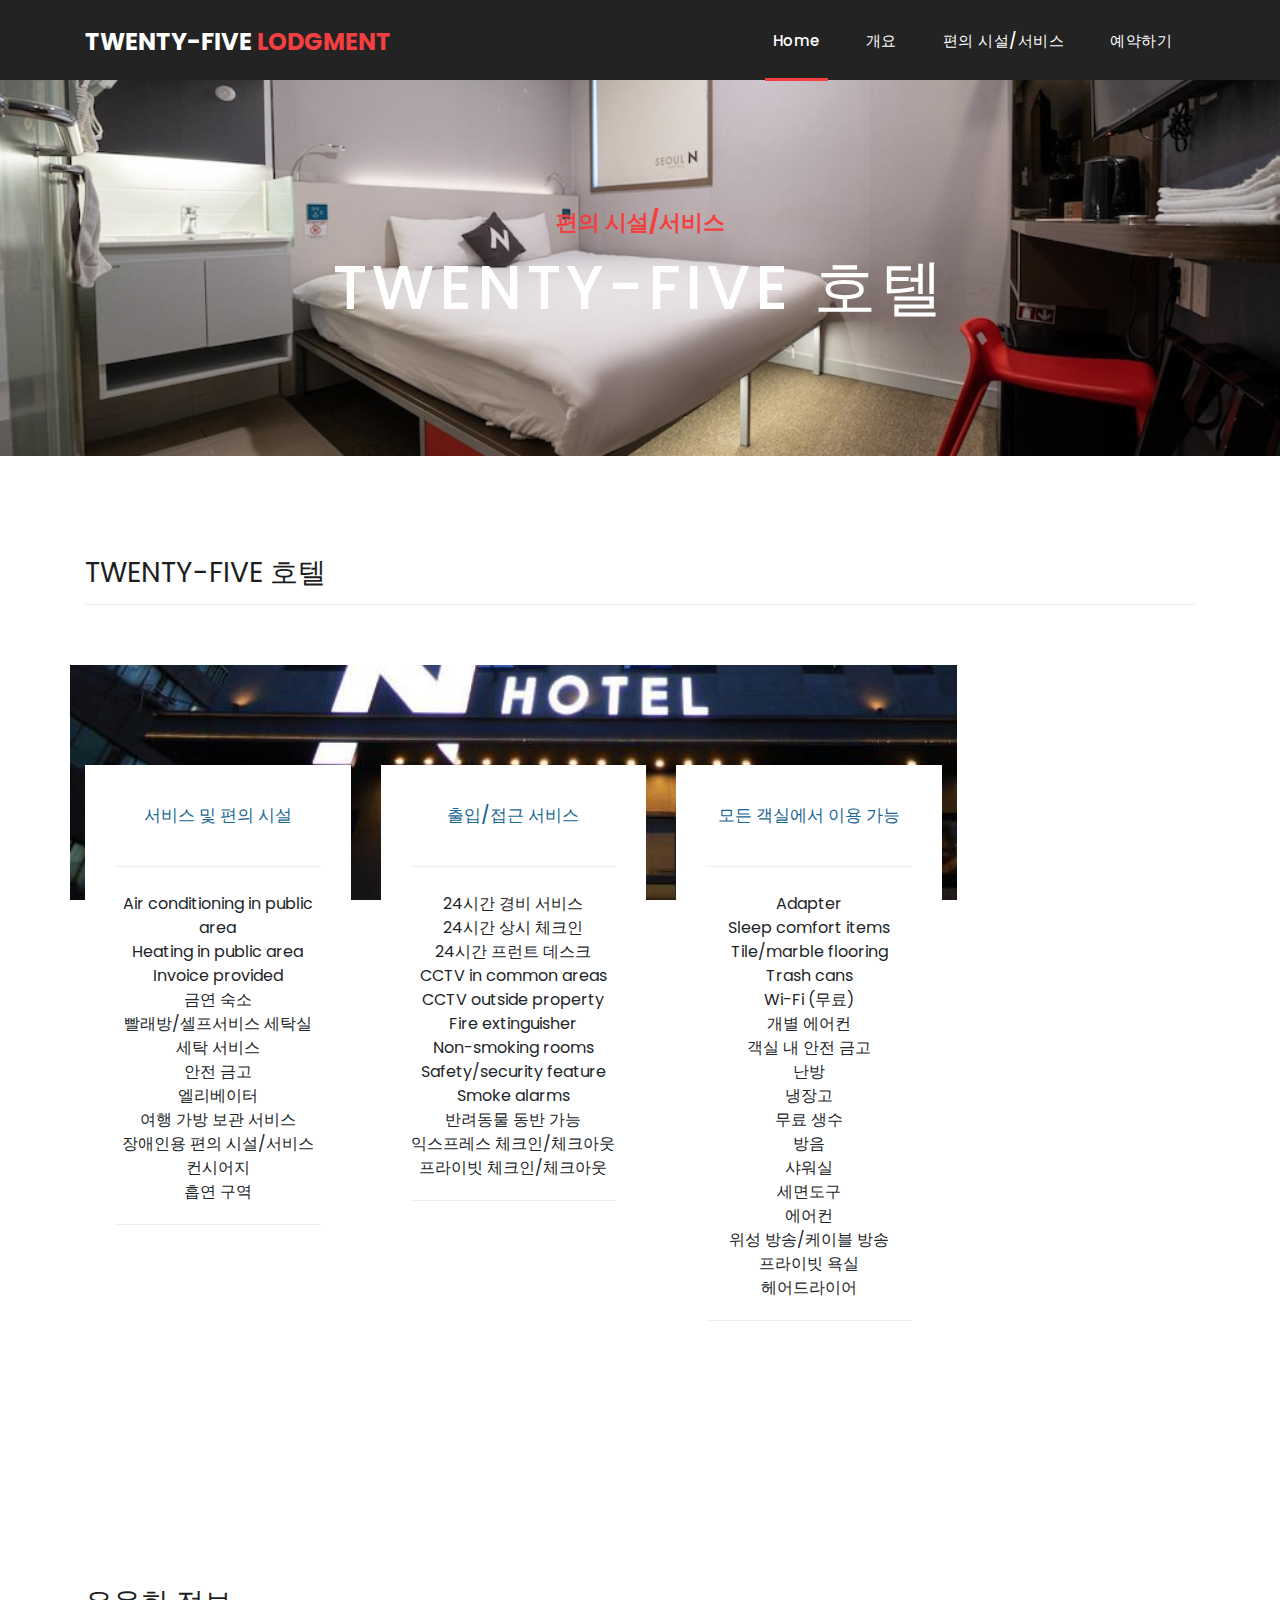
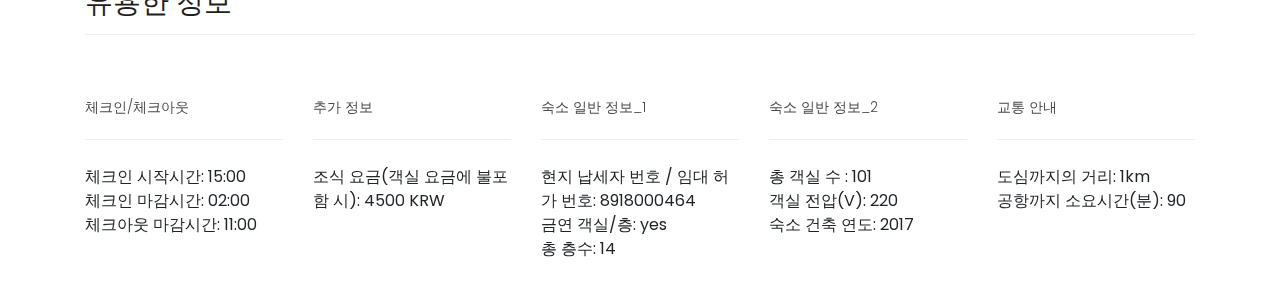
==== about.html @ 6b6ab7ff "직접 추가" ====
<!DOCTYPE html>
<html lang="en">

<head>

  <meta charset="utf-8">
  <meta name="viewport" content="width=device-width, initial-scale=1, shrink-to-fit=no">
  <meta name="description" content="">
  <meta name="author" content="">
  <link href="https://fonts.googleapis.com/css?family=Poppins:100,200,300,400,500,600,700,800,900&display=swap"
    rel="stylesheet">

  <title>Twenty-Five Lodgment - 편의시설/서비스</title>

  <!-- Bootstrap core CSS -->
  <link href="vendor/bootstrap/css/bootstrap.min.css" rel="stylesheet">
  <!--

TemplateMo 546 Sixteen Clothing

https://templatemo.com/tm-546-sixteen-clothing

-->

  <!-- Additional CSS Files -->
  <link rel="stylesheet" href="assets/css/fontawesome.css">
  <link rel="stylesheet" href="assets/css/templatemo-sixteen.css">
  <link rel="stylesheet" href="assets/css/owl.css">

</head>

<body>

  <!-- ***** Preloader Start ***** -->
  <div id="preloader">
    <div class="jumper">
      <div></div>
      <div></div>
      <div></div>
    </div>
  </div>
  <!-- ***** Preloader End ***** -->

  <!-- Header -->
  <header class="">
    <nav class="navbar navbar-expand-lg">
      <div class="container">
        <a class="navbar-brand" href="index.html">
          <h2>Twenty-Five <em>Lodgment</em></h2>
        </a>
        <button class="navbar-toggler" type="button" data-toggle="collapse" data-target="#navbarResponsive"
          aria-controls="navbarResponsive" aria-expanded="false" aria-label="Toggle navigation">
          <span class="navbar-toggler-icon"></span>
        </button>
        <div class="collapse navbar-collapse" id="navbarResponsive">
          <ul class="navbar-nav ml-auto">
            <li class="nav-item active">
              <a class="nav-link" href="index.html">Home
                <span class="sr-only">(current)</span>
              </a>
            </li>
            <li class="nav-item">
              <a class="nav-link" href="products.html">개요</a>
            </li>
            <li class="nav-item">
              <a class="nav-link" href="about.html">편의 시설/서비스</a>
            </li>
            <li class="nav-item">
              <a class="nav-link" href="contact.html">예약하기</a>
            </li>
          </ul>
        </div>
      </div>
    </nav>
  </header>

  <!-- Page Content -->
  <div class="page-heading about-heading header-text">
    <div class="container">
      <div class="row">
        <div class="col-md-12">
          <div class="text-content">
            <h4>편의 시설/서비스</h4>
            <h2>TWENTY-FIVE 호텔</h2>
          </div>
        </div>
      </div>
    </div>
  </div>


  <div class="best-features about-features">
    <div class="container">
      <div class="row">
        <div class="col-md-12">
          <div class="section-heading">
            <h2>TWENTY-FIVE 호텔</h2>
          </div>
        </div>



        <div class="services">
          <div class="container">
            <div class="row">

              <div class="col-md-4">
                <div class="service-item">


                  <div class="down-content">
                    <h4>서비스 및 편의 시설</h4>
                    <p>
                    <ul>
                      <li>Air conditioning in public area</li>
                      <li>Heating in public area</li>
                      <li>Invoice provided</li>
                      <li>금연 숙소</li>
                      <li>빨래방/셀프서비스 세탁실</li>
                      <li>세탁 서비스</li>
                      <li>안전 금고</li>
                      <li>엘리베이터</li>
                      <li>여행 가방 보관 서비스</li>
                      <li>장애인용 편의 시설/서비스</li>
                      <li>컨시어지</li>
                      <li>흡연 구역</li>
                    </ul>
                    </p>
                  </div>
                </div>
              </div>


              <div class="col-md-4">
                <div class="service-item">


                  <div class="down-content">
                    <h4>출입/접근 서비스</h4>
                    <p>
                    <ul>
                      <li>24시간 경비 서비스</li>
                      <li>24시간 상시 체크인</li>
                      <li>24시간 프런트 데스크</li>
                      <li>CCTV in common areas</li>
                      <li>CCTV outside property</li>
                      <li>Fire extinguisher</li>
                      <li>Non-smoking rooms</li>
                      <li>Safety/security feature</li>
                      <li>Smoke alarms</li>
                      <li>반려동물 동반 가능</li>
                      <li>익스프레스 체크인/체크아웃</li>
                      <li>프라이빗 체크인/체크아웃</li>
                    </ul>
                    </p>


                  </div>
                </div>
              </div>
              <div class="col-md-4">
                <div class="service-item">


                  <div class="down-content">
                    <h4>모든 객실에서 이용 가능</h4>
                    <p>
                    <ul>
                      <li>Adapter</li>
                      <li>Sleep comfort items</li>
                      <li>Tile/marble flooring</li>
                      <li>Trash cans</li>
                      <li>Wi-Fi (무료)</li>
                      <li>개별 에어컨</li>
                      <li>객실 내 안전 금고</li>
                      <li>난방</li>
                      <li>냉장고</li>
                      <li>무료 생수</li>
                      <li>방음</li>
                      <li>샤워실</li>
                      <li>세면도구</li>
                      <li>에어컨</li>
                      <li>위성 방송/케이블 방송</li>
                      <li>프라이빗 욕실</li>
                      <li>헤어드라이어</li>
                    </ul>
                    </p>
                  </div>
                </div>
              </div>
            </div>
          </div>
        </div>


        <div class="happy-clients">
          <div class="container">
            <div class="row">
              <div class="col-md-12">
                <div class="section-heading">
                  <h2>유용한 정보</h2>
                </div>
              </div>

              <div class="col-md-12">
                <div class="owl-clients owl-carousel">
                  <div class="client-item">
                    <p>체크인/체크아웃</p>체크인 시작시간: 15:00<br>체크인 마감시간: 02:00<br>체크아웃 마감시간: 11:00
                  </div>

                  <div class="client-item">
                    <p>추가 정보</p>조식 요금(객실 요금에 불포함 시): 4500 KRW
                  </div>

                  <div class="client-item">
                    <p>숙소 일반 정보_1</p>현지 납세자 번호 / 임대 허가 번호: 8918000464<br>금연 객실/층: yes<br>총 층수: 14
                  </div>

                  <div class="client-item">
                    <p>숙소 일반 정보_2</p>총 객실 수 : 101<br>객실 전압(V): 220<br>숙소 건축 연도: 2017
                  </div>

                  <div class="client-item">
                    <p>교통 안내</p>도심까지의 거리: 1km<br>공항까지 소요시간(분): 90
                  </div>

                </div>
              </div>
            </div>
          </div>
        </div>


        <!-- Bootstrap core JavaScript -->
        <script src="vendor/jquery/jquery.min.js"></script>
        <script src="vendor/bootstrap/js/bootstrap.bundle.min.js"></script>


        <!-- Additional Scripts -->
        <script src="assets/js/custom.js"></script>
        <script src="assets/js/owl.js"></script>
        <script src="assets/js/slick.js"></script>
        <script src="assets/js/isotope.js"></script>
        <script src="assets/js/accordions.js"></script>


        <script language="text/Javascript">
          cleared[0] = cleared[1] = cleared[2] = 0; //set a cleared flag for each field
          function clearField(t) {                   //declaring the array outside of the
            if (!cleared[t.id]) {                      // function makes it static and global
              cleared[t.id] = 1;  // you could use true and false, but that's more typing
              t.value = '';         // with more chance of typos
              t.style.color = '#fff';
            }
          }
        </script>


</body>

</html>
---- assets/css/templatemo-sixteen.css ----
/*

TemplateMo 546 Sixteen Clothing

https://templatemo.com/tm-546-sixteen-clothing

*/
body {
  font-family: 'Poppins', sans-serif;
  overflow-x: hidden;
  text-rendering: optimizeLegibility;
  -webkit-font-smoothing: antialiased;
  -moz-osx-font-smoothing: grayscale;
}
p {
	margin-bottom: 0px;
	font-size: 14px;
	font-weight: 300;
	color: #4a4a4a;
	line-height: 24px;
}
a {
	text-decoration: none!important;
}
ul {
	padding: 0;
	margin: 0;
	list-style: none;
}

h1,h2,h3,h4,h5,h6 {
	margin: 0px;
}

ul.social-icons li {
	display: inline-block;
	margin-right: 3px;
}

ul.social-icons li:last-child {
	margin-right: 0px;
}

ul.social-icons li a {
	width: 50px;
	height: 50px;
	display: inline-block;
	line-height: 50px;
	background-color: #eee;
	color: #121212;
	font-size: 18px;
	text-align: center;
	transition: all .3s;
}

ul.social-icons li a:hover {
	background-color: #f33f3f;
	color: #fff;
}

a.filled-button {
	background-color: #f33f3f;
	color: #fff;
	font-size: 14px;
	text-transform: capitalize;
	font-weight: 300;
	padding: 10px 20px;
	border-radius: 5px;
	display: inline-block;
	transition: all 0.3s;
}

a.filled-button:hover {
	background-color: #121212;
	color: #fff;
}

.section-heading {
	text-align: left;
	margin-bottom: 60px;
	border-bottom: 1px solid #eee;
}

.section-heading h2 {
	font-size: 28px;
	font-weight: 400;
	color: #1e1e1e;
	margin-bottom: 15px;
}

.products-heading {
	background-image: url(../images/products-heading.jpg);
}

.about-heading {
	background-image: url(../images/about-heading.jpg);
}

.contact-heading {
	background-image: url(../images/contact-heading.jpg);
}

.page-heading {
	padding: 210px 0px 130px 0px;
	text-align: center;
	background-position: center center;
	background-repeat: no-repeat;
	background-size: cover;
}

.page-heading .text-content h4 {
	color: #f33f3f;
	font-size: 22px;
	text-transform: uppercase;
	font-weight: 700;
	margin-bottom: 15px;
}

.page-heading .text-content h2 {
	color: #fff;
	font-size: 62px;
	text-transform: uppercase;
	letter-spacing: 5px;
}

#preloader {
  overflow: hidden;
  background: #f33f3f;
  left: 0;
  right: 0;
  top: 0;
  bottom: 0;
  position: fixed;
  z-index: 9999999;
  color: #fff;
}

#preloader .jumper {
  left: 0;
  top: 0;
  right: 0;
  bottom: 0;
  display: block;
  position: absolute;
  margin: auto;
  width: 50px;
  height: 50px;
}

#preloader .jumper > div {
  background-color: #fff;
  width: 10px;
  height: 10px;
  border-radius: 100%;
  -webkit-animation-fill-mode: both;
  animation-fill-mode: both;
  position: absolute;
  opacity: 0;
  width: 50px;
  height: 50px;
  -webkit-animation: jumper 1s 0s linear infinite;
  animation: jumper 1s 0s linear infinite;
}

#preloader .jumper > div:nth-child(2) {
  -webkit-animation-delay: 0.33333s;
  animation-delay: 0.33333s;
}

#preloader .jumper > div:nth-child(3) {
  -webkit-animation-delay: 0.66666s;
  animation-delay: 0.66666s;
}

@-webkit-keyframes jumper {
  0% {
    opacity: 0;
    -webkit-transform: scale(0);
    transform: scale(0);
  }
  5% {
    opacity: 1;
  }
  100% {
    -webkit-transform: scale(1);
    transform: scale(1);
    opacity: 0;
  }
}

@keyframes jumper {
  0% {
    opacity: 0;
    -webkit-transform: scale(0);
    transform: scale(0);
  }
  5% {
    opacity: 1;
  }
  100% {
    opacity: 0;
  }
}


/* Header Style */
header {
	position: absolute;
	z-index: 99999;
	width: 100%;
	height: 80px;
	background-color: #232323;
	-webkit-transition: all 0.3s ease-in-out 0s;
    -moz-transition: all 0.3s ease-in-out 0s;
    -o-transition: all 0.3s ease-in-out 0s;
    transition: all 0.3s ease-in-out 0s;
}
header .navbar {
	padding: 17px 0px;
}
.background-header .navbar {
	padding: 17px 0px;
}
.background-header {
	top: 0;
	position: fixed;
	background-color: #fff!important;
	box-shadow: 0px 1px 10px rgba(0,0,0,0.1);
}
.background-header .navbar-brand h2 {
	color: #121212!important;
}
.background-header .navbar-nav a.nav-link {
	color: #1e1e1e!important;
}
.background-header .navbar-nav .nav-link:hover,
.background-header .navbar-nav .active>.nav-link,
.background-header .navbar-nav .nav-link.active,
.background-header .navbar-nav .nav-link.show,
.background-header .navbar-nav .show>.nav-link {
	color: #f33f3f!important;
}
.navbar .navbar-brand {
	float: 	left;
	margin-top: -12px;
	outline: none;
}
.navbar .navbar-brand h2 {
	color: #fff;
	text-transform: uppercase;
	font-size: 24px;
	font-weight: 700;
	-webkit-transition: all .3s ease 0s;
    -moz-transition: all .3s ease 0s;
    -o-transition: all .3s ease 0s;
    transition: all .3s ease 0s;
}
.navbar .navbar-brand h2 em {
	font-style: normal;
	color: #f33f3f;
}
#navbarResponsive {
	z-index: 999;
}
.navbar-collapse {
	text-align: center;
}
.navbar .navbar-nav .nav-item {
	margin: 0px 15px;
}
.navbar .navbar-nav a.nav-link {
	text-transform: capitalize;
	font-size: 15px;
	font-weight: 500;
	letter-spacing: 0.5px;
	color: #fff;
	transition: all 0.5s;
	margin-top: 5px;
}
.navbar .navbar-nav .nav-link:hover,
.navbar .navbar-nav .active>.nav-link,
.navbar .navbar-nav .nav-link.active,
.navbar .navbar-nav .nav-link.show,
.navbar .navbar-nav .show>.nav-link {
	color: #fff;
	padding-bottom: 25px;
	border-bottom: 3px solid #f33f3f;
}
.navbar .navbar-toggler-icon {
	background-image: none;
}
.navbar .navbar-toggler {
	border-color: #fff;
	background-color: #fff;	
	height: 36px;
	outline: none;
	border-radius: 0px;
	position: absolute;
	right: 30px;
	top: 20px;
}
.navbar .navbar-toggler-icon:after {
	content: '\f0c9';
	color: #f33f3f;
	font-size: 18px;
	line-height: 26px;
	font-family: 'FontAwesome';
}



/* Banner Style */
.banner {
	position: relative;
	text-align: center;
	padding-top: 80px;
}

.banner-item-01 {
	padding: 300px 0px;
	background-image: url(../images/slide_01.jpg);
	background-size: cover;
	background-repeat: no-repeat;
	background-position: center center;
}

.banner-item-02 {
	padding: 300px 0px;
	background-image: url(../images/slide_02.jpg);
	background-size: cover;
	background-repeat: no-repeat;
	background-position: center center;
}

.banner-item-03 {
	padding: 300px 0px;
	background-image: url(../images/slide_03.jpg);
	background-size: cover;
	background-repeat: no-repeat;
	background-position: center center;
}

.banner .banner-item {
	max-height: 600px;
}

.banner .text-content {
	position: absolute;
	top: 50%;
	transform: translateY(-50%);
	text-align: center;
	width: 100%;
}

.banner .text-content h4 {
	color: #f33f3f;
	font-size: 22px;
	text-transform: uppercase;
	font-weight: 700;
	margin-bottom: 15px;
}

.banner .text-content h2 {
	color: #fff;
	font-size: 62px;
	text-transform: uppercase;
	letter-spacing: 5px;
}

.owl-banner .owl-dots .owl-dot {
  border-radius: 3px;
}
.owl-banner .owl-dots {
    display: -webkit-box;
    display: -webkit-flex;
    display: -ms-flexbox;
    display: flex;
    -ms-flex-pack: center;
    -webkit-justify-content: center;
    justify-content: center;
    position: absolute;
    left: 50%;
    transform: translateX(-50%);
    bottom: 30px;
}
.owl-banner .owl-dots .owl-dot {
    width: 10px;
    height: 10px;
    border-radius: 50%;
    margin: 0 10px;
    background-color: #fff;
    opacity: 0.5;
}
.owl-banner .owl-dots .owl-dot:focus {
    outline: none
}
.owl-banner .owl-dots .owl-dot.active {
    background-color: #fff;
    opacity: 1;
}



/* Latest Produtcs */

.latest-products {
	margin-top: 100px;
}

.latest-products .section-heading a {
	float: right;
	margin-top: -35px;
	text-transform: uppercase;
	font-size: 13px;
	font-weight: 700;
	color: #f33f3f;
}

.product-item {
	border: 1px solid #eee;
	margin-bottom: 30px;
}

.product-item .down-content {
	padding: 30px;
	position: relative;
}

.product-item img {
	width: 100%;
	overflow: hidden;
}

.product-item .down-content h4 {
	font-size: 17px;
	color: #1a6692;
	margin-bottom: 20px;
}

.product-item .down-content h6 {
	position: absolute;
	top: 30px;
	right: 30px;
	font-size: 18px;
	color: #121212;
}

.product-item .down-content p {
	margin-bottom: 20px;
}

.product-item .down-content ul li {
	display: inline-block;
}

.product-item .down-content ul li i {
	color: #f33f3f;
	font-size: 14px;
}

.product-item .down-content span {
	position: absolute;
	right: 30px;
	bottom: 30px;
	font-size: 13px;
	color: #f33f3f;
	font-weight: 500;
}




/* Best Features */

.about-features {
	margin-top: 100px!important;
}

.about-features p {
	border-bottom: 1px solid #eee;
	padding-bottom: 20px;
}

.about-features .container .row {
	padding-bottom: 0px!important;
	border-bottom: none!important;
}

.best-features {
	margin-top: 50px;
}

.best-features .container .row {
	border-bottom: 1px solid #eee;
	padding-bottom: 60px;
}

.best-features img {
	width: 100%;
	overflow: hidden;
}

.best-features h4 {
	font-size: 17px;
	color: #1a6692;
	margin-bottom: 20px;
}

.best-features ul.featured-list li {
	display: block;
	margin-bottom: 10px;
}

.best-features p {
	margin-bottom: 25px;
}

.best-features ul.featured-list li a {
	font-size: 14px;
	color: #4a4a4a;
	font-weight: 300;
	transition: all .3s;
	position: relative;
	padding-left: 13px;
}

.best-features ul.featured-list li a:before {
	content: '';
	width: 5px;
	height: 5px;
	display: inline-block;
	background-color: #4a4a4a;
	position: absolute;
	left: 0;
	transition: all .3s;
	top: 8px;
}

.best-features ul.featured-list li a:hover {
	color: #f33f3f;
}

.best-features ul.featured-list li a:hover::before {
	background-color: #f33f3f;
}

.best-features .filled-button {
	margin-top: 20px;
}





/* Call To Action */

.call-to-action .inner-content {
	margin-top: 60px;
	padding: 30px;
	background-color: #f7f7f7;
	border-radius: 5px;
}

.call-to-action .inner-content h4 {
	font-size: 17px;
	color: #1a6692;
	margin-bottom: 15px;
}

.call-to-action .inner-content em {
	font-style: normal;
	font-weight: 700;
}

.call-to-action .inner-content .col-md-4 {
	text-align: right;
}

.call-to-action .inner-content .filled-button {
	margin-top: 12px;
}




/* Footer */

footer {
	text-align: center;
}

footer .inner-content {
	border-top: 1px solid #eee;
	margin-top: 60px;
	padding: 60px 0px;
}

footer .inner-content p {
	text-transform: uppercase;
}

footer .inner-content p a {
	color: #f33f3f;
	margin-left: 3px;
}




/* Product Page */

.products {
	margin-top: 100px;
}

.products .filters {
	text-align: center;
	border-bottom: 1px solid #eee;
	padding-bottom: 10px;
	margin-bottom: 60px;
}

.products .filters li {
	text-transform: uppercase;
	font-size: 13px;
	font-weight: 700;
	color: #121212;
	display: inline-block;
	margin: 0px 10px;
	transition: all .3s;
	cursor: pointer;
}

.products .filters ul li.active,
.products .filters ul li:hover {
  color: #f33f3f;
}

.products ul.pages {
	margin-top: 30px;
	text-align: center;
}

.products ul.pages li {
	display: inline-block;
	margin: 0px 2px;
}

.products ul.pages li a {
	width: 44px;
	height: 44px;
	display: inline-block;
	line-height: 42px;
	border: 1px solid #eee;
	font-size: 15px;
	font-weight: 700;
	color: #121212;
	transition: all .3s;
}

.products ul.pages li a:hover,
.products ul.pages li.active a {
	background-color: #f33f3f;
	border-color: #f33f3f;
	color: #fff;
}



/* Team Members */

.team-members {
	margin-top: 100px;
}

.team-member {
	border: 1px solid #eee;
	margin-bottom: 30px;
}

.team-member img {
	width: 100%;
	overflow: hidden;
}

.team-member .down-content {
	padding: 30px;
	text-align: center;
}

.team-member .thumb-container {
	position: relative;
}

.team-member .thumb-container .hover-effect {
	position: absolute;
	background-color: rgba(243,63,63,0.9);
	top: 0;
	left: 0;
	width: 100%;
	height: 100%;
	opacity: 0;
	visibility: hidden;
	transition: all .5s;
}

.team-member .thumb-container .hover-effect .hover-content {
	position: absolute;
	display: inline-block;
	width: 100%;
	text-align: center;
	top: 50%;
	transform: translateY(-50%);
}

.team-member .thumb-container .hover-effect .hover-content ul.social-icons li a:hover {
	background-color: #fff;
	color: #f33f3f;
}

.team-member:hover .hover-effect {
	visibility: visible;
	opacity: 1;
}

.team-member .down-content h4 {
	font-size: 17px;
	color: #1a6692;
	margin-bottom: 8px;
}

.team-member .down-content span {
	display: block;
	font-size: 13px;
	color: #f33f3f;
	font-weight: 500;
	margin-bottom: 20px;
}




/* Services */

.services {
	background-image: url(../images/services-bg.jpg);
	background-position: center center;
	background-repeat: no-repeat;
	background-size: cover;
	background-attachment: fixed;
	padding: 100px 0px;
}

.services .service-item {
	text-align: center;
}

.services .service-item .icon {
	background-color: #f7f7f7;
	padding: 40px;
}

.services .service-item .icon i {
	width: 100px;
	height: 100px;
	display: inline-block;
	text-align: center;
	line-height: 100px;
	background-color: #f33f3f;
	color: #fff;
	font-size: 32px;
}

.services .service-item .down-content {
	background-color: #fff;
	padding: 40px 30px;
}

.services .service-item .down-content h4 {
	font-size: 17px;
	color: #1a6692;
	margin-bottom: 20px;
}

.services .service-item .down-content p {
	margin-bottom: 25px;
}




/* Clients */

.happy-clients {
	margin-top: 100px;
	margin-bottom: 40px;
}

.happy-clients .client-item img {
	max-width: 100%;
	overflow: hidden;
	transition: all .3s;
	cursor: pointer;
}

.happy-clients .client-item img:hover {
	opacity: 0.8;
}




/* Find Us */

.find-us {
	margin-top: 100px;
}

.find-us p {
	border-bottom: 1px solid #eee;
	padding-bottom: 30px;
	margin-bottom: 30px;
}

.find-us h4 {
	font-size: 17px;
	color: #1a6692;
	margin-bottom: 20px;
}

.find-us .left-content {
	margin-left: 30px;
}



/* Send Message */

.send-message {
	margin-top: 100px;
}

.contact-form input {
	font-size: 14px;
	width: 100%;
	height: 44px;
	display: inline-block;
	line-height: 42px;
	border: 1px solid #eee;
	border-radius: 0px;
	margin-bottom: 30px;
}

.contact-form input:focus {
	box-shadow: none;
	border: 1px solid #eee;
}

.contact-form textarea {
	font-size: 14px;
	width: 100%;
	min-width: 100%;
	min-height: 120px;
	height: 120px;
	max-height: 180px;
	border: 1px solid #eee;
	border-radius: 0px;
	margin-bottom: 30px;
}

.contact-form textarea:focus {
	box-shadow: none;
	border: 1px solid #eee;
}

.contact-form button.filled-button {
	background-color: #f33f3f;
	color: #fff;
	font-size: 14px;
	text-transform: capitalize;
	font-weight: 300;
	padding: 10px 20px;
	border-radius: 5px;
	display: inline-block;
	transition: all 0.3s;
	border: none;
	outline: none;
	cursor: pointer;
}

.contact-form button.filled-button:hover {
	background-color: #121212;
	color: #fff;
}

.accordion {
	margin-left: 30px;
}

.accordion a {
	cursor: pointer;
	font-size: 17px;
	color: #1a6692!important;
	margin-bottom: 20px;
	transition: all .3s;
}

.accordion a:hover {
	color: #f33f3f!important;
}

.accordion a.active {
  color: #f33f3f!important;
}

.accordion li .content {
  display: none;
  margin-top: 10px;
}

.accordion li:first-child {
	border-top: 1px solid #eee;
}

.accordion li {
	border-bottom: 1px solid #eee;
	padding: 15px 0px;
}

/* Responsive Style */
@media (max-width: 768px) {
	.banner .text-content {
		width: 90%;
		margin-left: 5%;
	}
	.banner .text-content h4 {
		font-size: 22px;
	}

	.banner .text-content h2 {
		font-size: 36px;
		letter-spacing: 0.5px;
	}
	.banner-item-01,
	.banner-item-02,
	.banner-item-03 {
		padding: 180px 0px;
	}
	.page-heading .text-content h4 {
		font-size: 22px;
	}

	.page-heading .text-content h2 {
		font-size: 36px;
		letter-spacing: 0.5px;
	}
	.latest-products .section-heading a {
		float: none;
		margin-top: 0px;
		display: block;
		margin-bottom: 20px;
	}
	.product-item .down-content h4 {
		margin-bottom: 20px!important;
	}
	.product-item .down-content h6 {
		position: absolute!important;
		top: 30px!important;
		right: 30px!important;
	}
	.product-item .down-content span {
		position: absolute!important;
		right: 30px!important;
		bottom: 30px!important;
	}
	.best-features .left-content {
		margin-bottom: 30px;
	}
	.call-to-action .inner-content {
		text-align: center;
	}
	.call-to-action .inner-content .filled-button {
		text-align: center;
		width: 100%;
		margin-top: 20px;
	}
	.about-features img {
		margin-bottom: 30px;
	}
	.service-item {
		margin-bottom: 30px;
	}
	.find-us #map {
		margin-bottom: 30px;
	}
	.find-us .left-content {
		margin-left: 0px;
	}
	.send-message .accordion {
		margin-top: 30px;
		margin-left: 0px;
	}
}

@media (max-width: 992px) {
	.navbar .navbar-brand {
		position: absolute;
		left: 30px;
		top: 32px;
	}
	.navbar .navbar-brand {
		width: auto;
	}
	.navbar:after {
		display: none;
	}
	#navbarResponsive {
	    z-index: 99999;
	    position: absolute;
	    top: 80px;
	    left: 0;
	    width: 100%;
	    text-align: center;
	    background-color: #fff;
	    box-shadow: 0px 10px 10px rgba(0,0,0,0.1);
	}
	.navbar .navbar-nav .nav-item {
		border-bottom: 1px solid #eee;
	}
	.navbar .navbar-nav .nav-item:last-child {
		border-bottom: none;
	}
	.navbar .navbar-nav a.nav-link {
		padding: 15px 0px;
		color: #1e1e1e!important;
	}
	.navbar .navbar-nav .nav-link:hover,
	.navbar .navbar-nav .active>.nav-link,
	.navbar .navbar-nav .nav-link.active,
	.navbar .navbar-nav .nav-link.show,
	.navbar .navbar-nav .show>.nav-link {
		color: #f33f3f!important;
		border-bottom: none!important;
		padding-bottom: 15px;
	}
	.product-item .down-content h4 {
		margin-bottom: 10px;
	}
	.product-item .down-content h6 {
		position: relative;
		top: 0;
		right: 0;
		margin-bottom: 20px;
	}
	.product-item .down-content span {
		position: relative;
		right: 0;
		bottom: 0;
	}
}
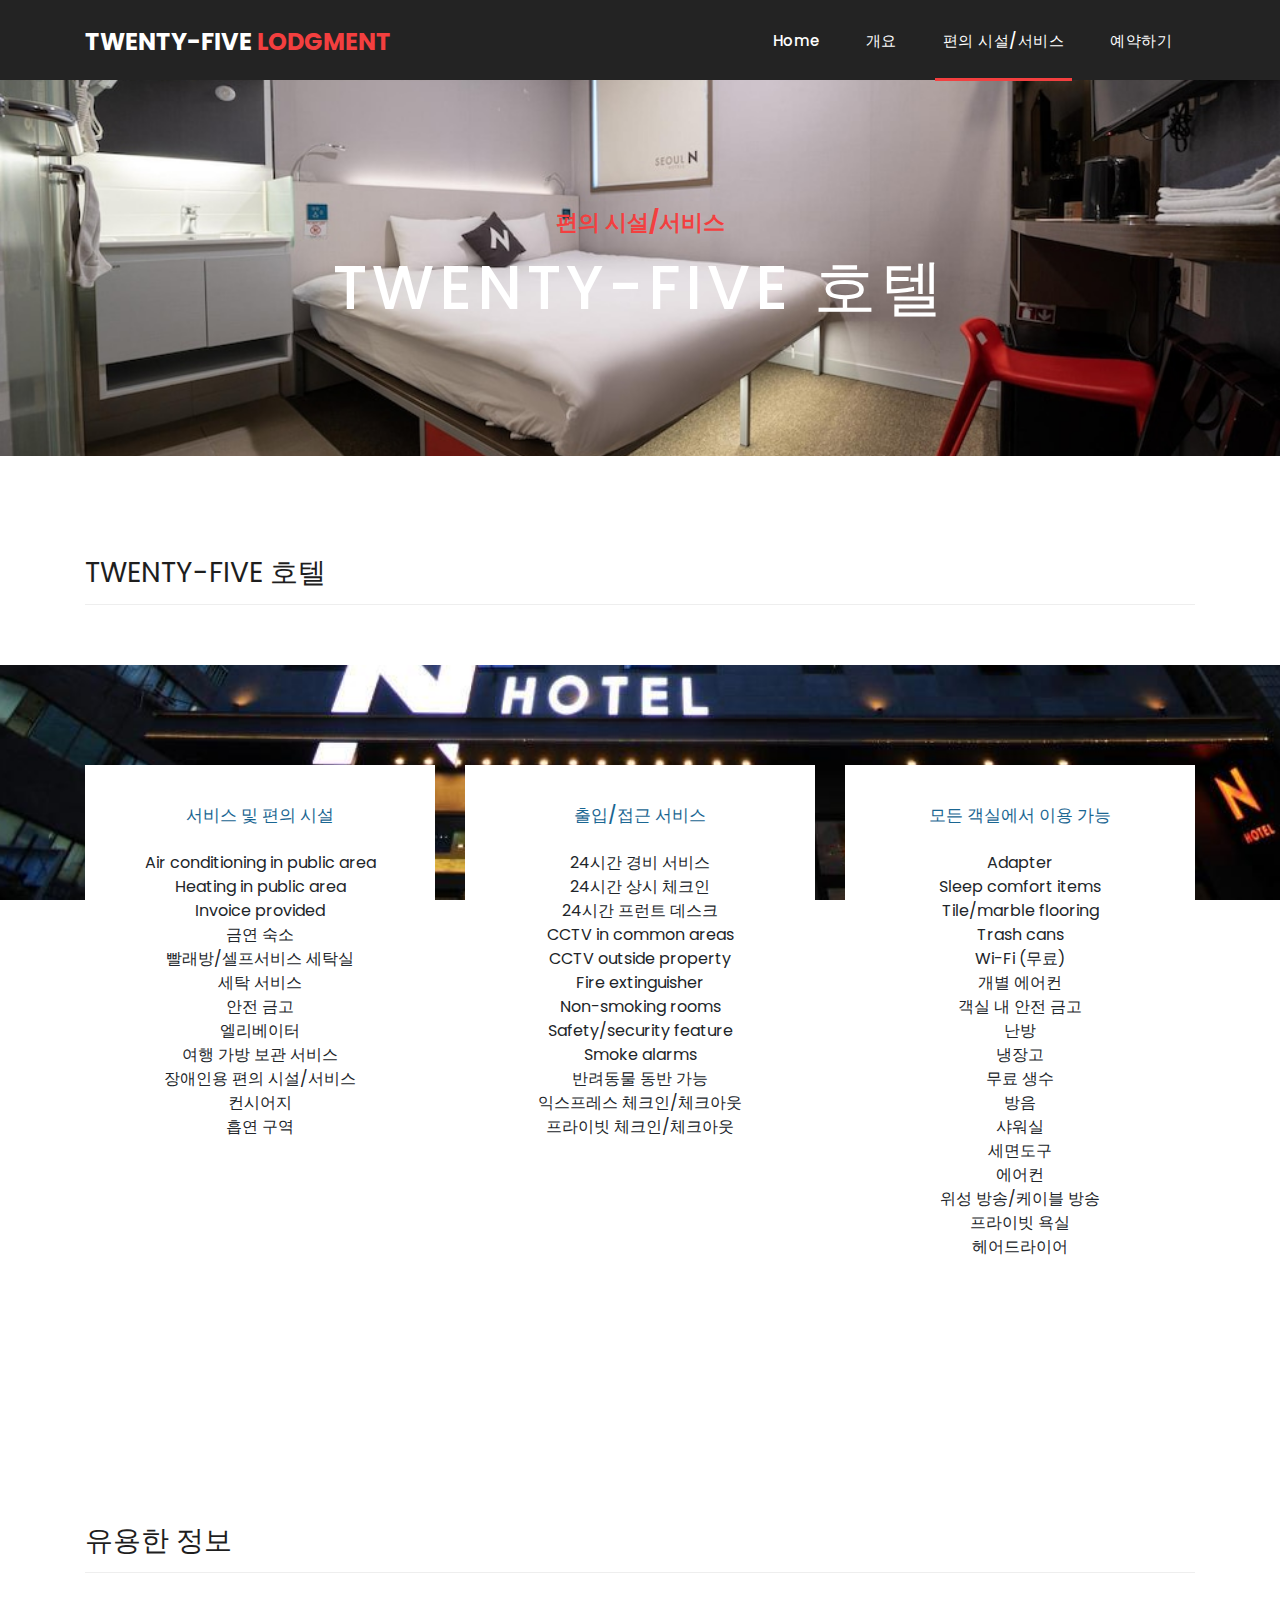
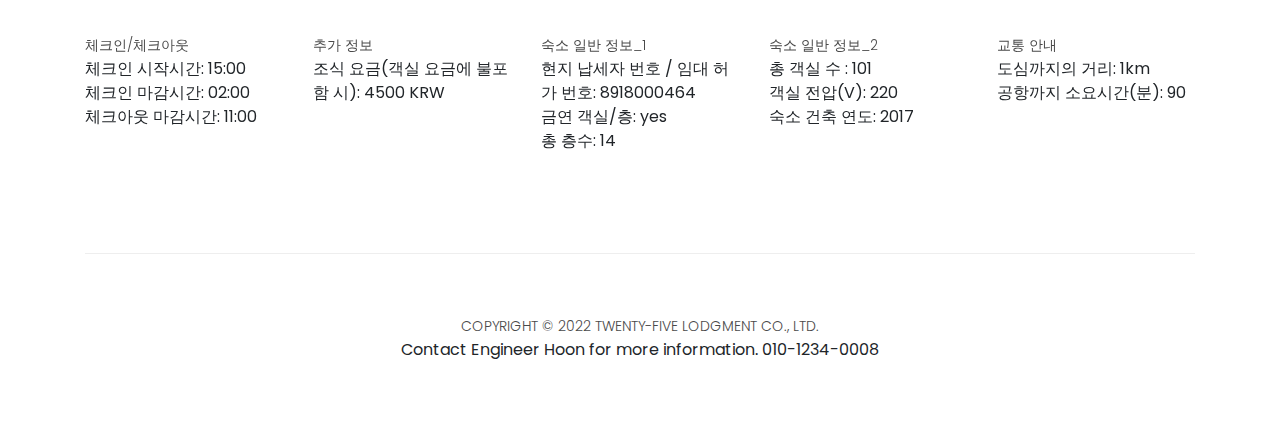
==== commit 3d291c1c: "correct" ====
--- a/about.html
+++ b/about.html
@@ -54,7 +54,7 @@
         </button>
         <div class="collapse navbar-collapse" id="navbarResponsive">
           <ul class="navbar-nav ml-auto">
-            <li class="nav-item active">
+            <li class="nav-item">
               <a class="nav-link" href="index.html">Home
                 <span class="sr-only">(current)</span>
               </a>
@@ -62,7 +62,7 @@
             <li class="nav-item">
               <a class="nav-link" href="products.html">개요</a>
             </li>
-            <li class="nav-item">
+            <li class="nav-item active">
               <a class="nav-link" href="about.html">편의 시설/서비스</a>
             </li>
             <li class="nav-item">
@@ -97,163 +97,167 @@
             <h2>TWENTY-FIVE 호텔</h2>
           </div>
         </div>
-
-
-
-        <div class="services">
-          <div class="container">
-            <div class="row">
-
-              <div class="col-md-4">
-                <div class="service-item">
-
-
-                  <div class="down-content">
-                    <h4>서비스 및 편의 시설</h4>
-                    <p>
-                    <ul>
-                      <li>Air conditioning in public area</li>
-                      <li>Heating in public area</li>
-                      <li>Invoice provided</li>
-                      <li>금연 숙소</li>
-                      <li>빨래방/셀프서비스 세탁실</li>
-                      <li>세탁 서비스</li>
-                      <li>안전 금고</li>
-                      <li>엘리베이터</li>
-                      <li>여행 가방 보관 서비스</li>
-                      <li>장애인용 편의 시설/서비스</li>
-                      <li>컨시어지</li>
-                      <li>흡연 구역</li>
-                    </ul>
-                    </p>
-                  </div>
-                </div>
-              </div>
-
-
-              <div class="col-md-4">
-                <div class="service-item">
-
-
-                  <div class="down-content">
-                    <h4>출입/접근 서비스</h4>
-                    <p>
-                    <ul>
-                      <li>24시간 경비 서비스</li>
-                      <li>24시간 상시 체크인</li>
-                      <li>24시간 프런트 데스크</li>
-                      <li>CCTV in common areas</li>
-                      <li>CCTV outside property</li>
-                      <li>Fire extinguisher</li>
-                      <li>Non-smoking rooms</li>
-                      <li>Safety/security feature</li>
-                      <li>Smoke alarms</li>
-                      <li>반려동물 동반 가능</li>
-                      <li>익스프레스 체크인/체크아웃</li>
-                      <li>프라이빗 체크인/체크아웃</li>
-                    </ul>
-                    </p>
-
-
-                  </div>
-                </div>
-              </div>
-              <div class="col-md-4">
-                <div class="service-item">
-
-
-                  <div class="down-content">
-                    <h4>모든 객실에서 이용 가능</h4>
-                    <p>
-                    <ul>
-                      <li>Adapter</li>
-                      <li>Sleep comfort items</li>
-                      <li>Tile/marble flooring</li>
-                      <li>Trash cans</li>
-                      <li>Wi-Fi (무료)</li>
-                      <li>개별 에어컨</li>
-                      <li>객실 내 안전 금고</li>
-                      <li>난방</li>
-                      <li>냉장고</li>
-                      <li>무료 생수</li>
-                      <li>방음</li>
-                      <li>샤워실</li>
-                      <li>세면도구</li>
-                      <li>에어컨</li>
-                      <li>위성 방송/케이블 방송</li>
-                      <li>프라이빗 욕실</li>
-                      <li>헤어드라이어</li>
-                    </ul>
-                    </p>
-                  </div>
-                </div>
-              </div>
-            </div>
-          </div>
-        </div>
-
-
-        <div class="happy-clients">
-          <div class="container">
-            <div class="row">
-              <div class="col-md-12">
-                <div class="section-heading">
-                  <h2>유용한 정보</h2>
-                </div>
-              </div>
-
-              <div class="col-md-12">
-                <div class="owl-clients owl-carousel">
-                  <div class="client-item">
-                    <p>체크인/체크아웃</p>체크인 시작시간: 15:00<br>체크인 마감시간: 02:00<br>체크아웃 마감시간: 11:00
-                  </div>
-
-                  <div class="client-item">
-                    <p>추가 정보</p>조식 요금(객실 요금에 불포함 시): 4500 KRW
-                  </div>
-
-                  <div class="client-item">
-                    <p>숙소 일반 정보_1</p>현지 납세자 번호 / 임대 허가 번호: 8918000464<br>금연 객실/층: yes<br>총 층수: 14
-                  </div>
-
-                  <div class="client-item">
-                    <p>숙소 일반 정보_2</p>총 객실 수 : 101<br>객실 전압(V): 220<br>숙소 건축 연도: 2017
-                  </div>
-
-                  <div class="client-item">
-                    <p>교통 안내</p>도심까지의 거리: 1km<br>공항까지 소요시간(분): 90
-                  </div>
-
-                </div>
-              </div>
-            </div>
-          </div>
-        </div>
-
-
-        <!-- Bootstrap core JavaScript -->
-        <script src="vendor/jquery/jquery.min.js"></script>
-        <script src="vendor/bootstrap/js/bootstrap.bundle.min.js"></script>
-
-
-        <!-- Additional Scripts -->
-        <script src="assets/js/custom.js"></script>
-        <script src="assets/js/owl.js"></script>
-        <script src="assets/js/slick.js"></script>
-        <script src="assets/js/isotope.js"></script>
-        <script src="assets/js/accordions.js"></script>
-
-
-        <script language="text/Javascript">
-          cleared[0] = cleared[1] = cleared[2] = 0; //set a cleared flag for each field
-          function clearField(t) {                   //declaring the array outside of the
-            if (!cleared[t.id]) {                      // function makes it static and global
-              cleared[t.id] = 1;  // you could use true and false, but that's more typing
-              t.value = '';         // with more chance of typos
-              t.style.color = '#fff';
-            }
-          }
-        </script>
+      </div>
+    </div>
+  </div>
+
+
+  <div class="services">
+    <div class="container">
+      <div class="row">
+        <div class="col-md-4">
+          <div class="service-item">
+            <div class="down-content">
+              <h4>서비스 및 편의 시설</h4>
+              <p>
+              <ul>
+                <li>Air conditioning in public area</li>
+                <li>Heating in public area</li>
+                <li>Invoice provided</li>
+                <li>금연 숙소</li>
+                <li>빨래방/셀프서비스 세탁실</li>
+                <li>세탁 서비스</li>
+                <li>안전 금고</li>
+                <li>엘리베이터</li>
+                <li>여행 가방 보관 서비스</li>
+                <li>장애인용 편의 시설/서비스</li>
+                <li>컨시어지</li>
+                <li>흡연 구역</li>
+              </ul>
+              </p>
+            </div>
+          </div>
+        </div>
+        <div class="col-md-4">
+          <div class="service-item">
+            <div class="down-content">
+              <h4>출입/접근 서비스</h4>
+              <p>
+              <ul>
+                <li>24시간 경비 서비스</li>
+                <li>24시간 상시 체크인</li>
+                <li>24시간 프런트 데스크</li>
+                <li>CCTV in common areas</li>
+                <li>CCTV outside property</li>
+                <li>Fire extinguisher</li>
+                <li>Non-smoking rooms</li>
+                <li>Safety/security feature</li>
+                <li>Smoke alarms</li>
+                <li>반려동물 동반 가능</li>
+                <li>익스프레스 체크인/체크아웃</li>
+                <li>프라이빗 체크인/체크아웃</li>
+              </ul>
+              </p>
+            </div>
+          </div>
+        </div>
+        <div class="col-md-4">
+          <div class="service-item">
+            <div class="down-content">
+              <h4>모든 객실에서 이용 가능</h4>
+              <p>
+              <ul>
+                <li>Adapter</li>
+                <li>Sleep comfort items</li>
+                <li>Tile/marble flooring</li>
+                <li>Trash cans</li>
+                <li>Wi-Fi (무료)</li>
+                <li>개별 에어컨</li>
+                <li>객실 내 안전 금고</li>
+                <li>난방</li>
+                <li>냉장고</li>
+                <li>무료 생수</li>
+                <li>방음</li>
+                <li>샤워실</li>
+                <li>세면도구</li>
+                <li>에어컨</li>
+                <li>위성 방송/케이블 방송</li>
+                <li>프라이빗 욕실</li>
+                <li>헤어드라이어</li>
+              </ul>
+              </p>
+            </div>
+          </div>
+        </div>
+      </div>
+    </div>
+  </div>
+
+
+  <div class="happy-clients">
+    <div class="container">
+      <div class="row">
+        <div class="col-md-12">
+          <div class="section-heading">
+            <h2>유용한 정보</h2>
+          </div>
+        </div>
+        <div class="col-md-12">
+          <div class="owl-clients owl-carousel">
+            <div class="client-item">
+              <p>체크인/체크아웃</p>체크인 시작시간: 15:00<br>체크인 마감시간: 02:00<br>체크아웃 마감시간: 11:00
+            </div>
+
+            <div class="client-item">
+              <p>추가 정보</p>조식 요금(객실 요금에 불포함 시): 4500 KRW
+            </div>
+
+            <div class="client-item">
+              <p>숙소 일반 정보_1</p>현지 납세자 번호 / 임대 허가 번호: 8918000464<br>금연 객실/층: yes<br>총 층수: 14
+            </div>
+
+            <div class="client-item">
+              <p>숙소 일반 정보_2</p>총 객실 수 : 101<br>객실 전압(V): 220<br>숙소 건축 연도: 2017
+            </div>
+
+            <div class="client-item">
+              <p>교통 안내</p>도심까지의 거리: 1km<br>공항까지 소요시간(분): 90
+            </div>
+
+          </div>
+        </div>
+      </div>
+    </div>
+  </div>
+
+
+  <footer>
+    <div class="container">
+      <div class="row">
+        <div class="col-md-12">
+          <div class="inner-content">
+            <p>Copyright &copy; 2022 Twenty-Five Lodgment Co., Ltd.</p>
+            <address>Contact Engineer Hoon for more information. 010-1234-0008</address>
+          </div>
+        </div>
+      </div>
+    </div>
+  </footer>
+
+
+  <!-- Bootstrap core JavaScript -->
+  <script src="vendor/jquery/jquery.min.js"></script>
+  <script src="vendor/bootstrap/js/bootstrap.bundle.min.js"></script>
+
+
+  <!-- Additional Scripts -->
+  <script src="assets/js/custom.js"></script>
+  <script src="assets/js/owl.js"></script>
+  <script src="assets/js/slick.js"></script>
+  <script src="assets/js/isotope.js"></script>
+  <script src="assets/js/accordions.js"></script>
+
+
+  <script language="text/Javascript">
+    cleared[0] = cleared[1] = cleared[2] = 0; //set a cleared flag for each field
+    function clearField(t) {                   //declaring the array outside of the
+      if (!cleared[t.id]) {                      // function makes it static and global
+        cleared[t.id] = 1;  // you could use true and false, but that's more typing
+        t.value = '';         // with more chance of typos
+        t.style.color = '#fff';
+      }
+    }
+  </script>
 
 
 </body>
